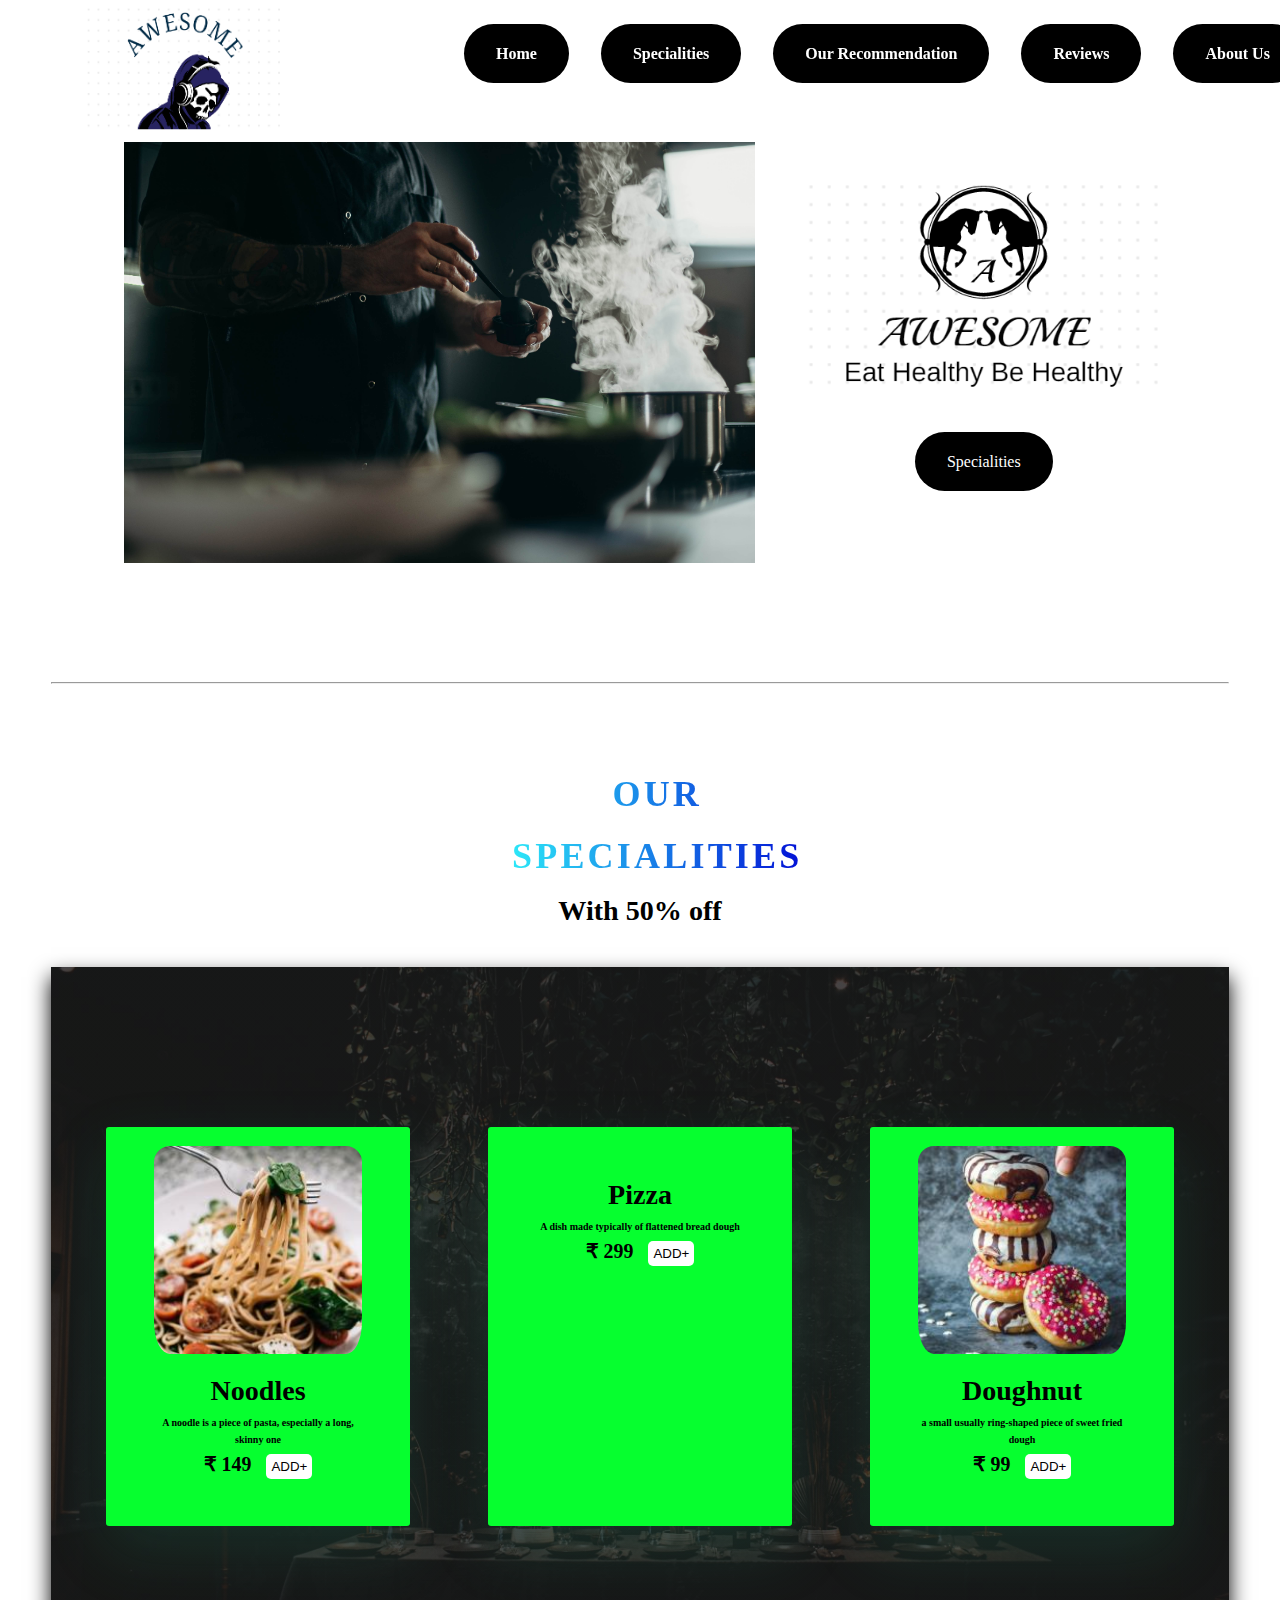
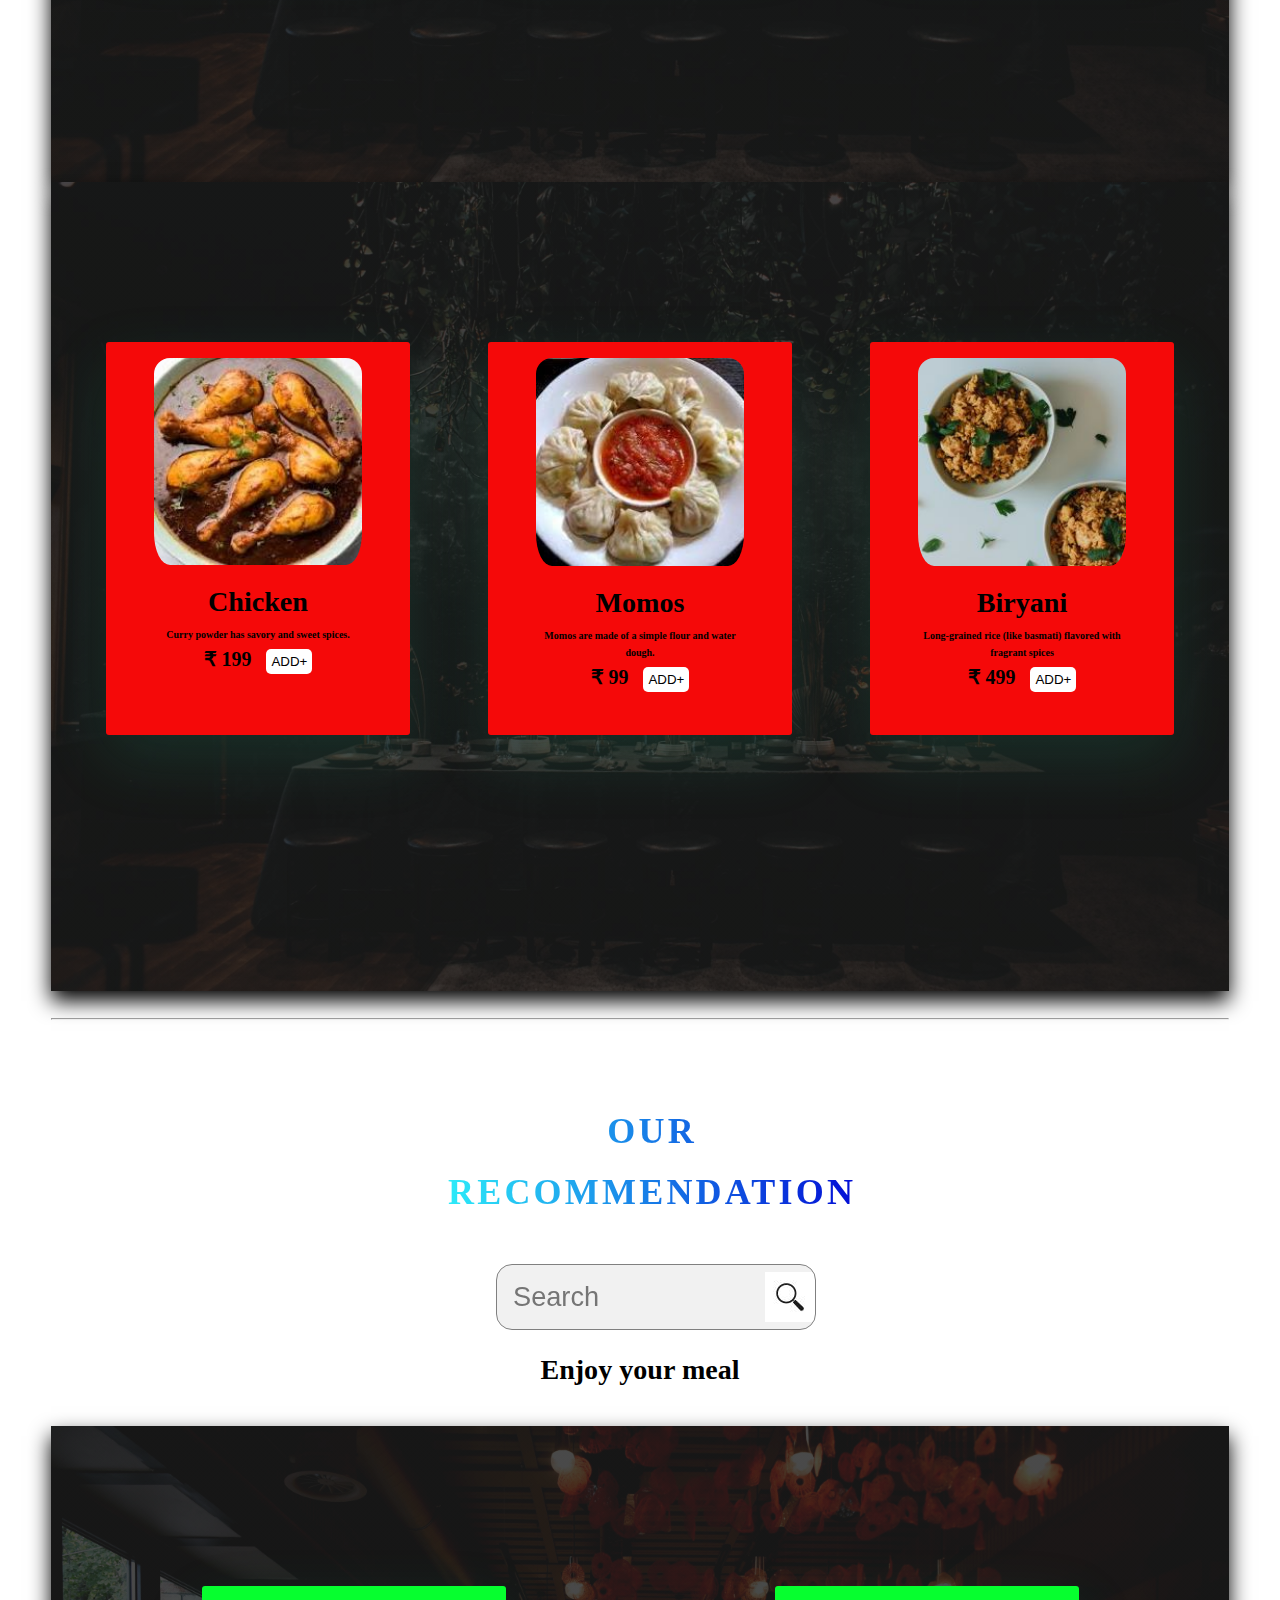
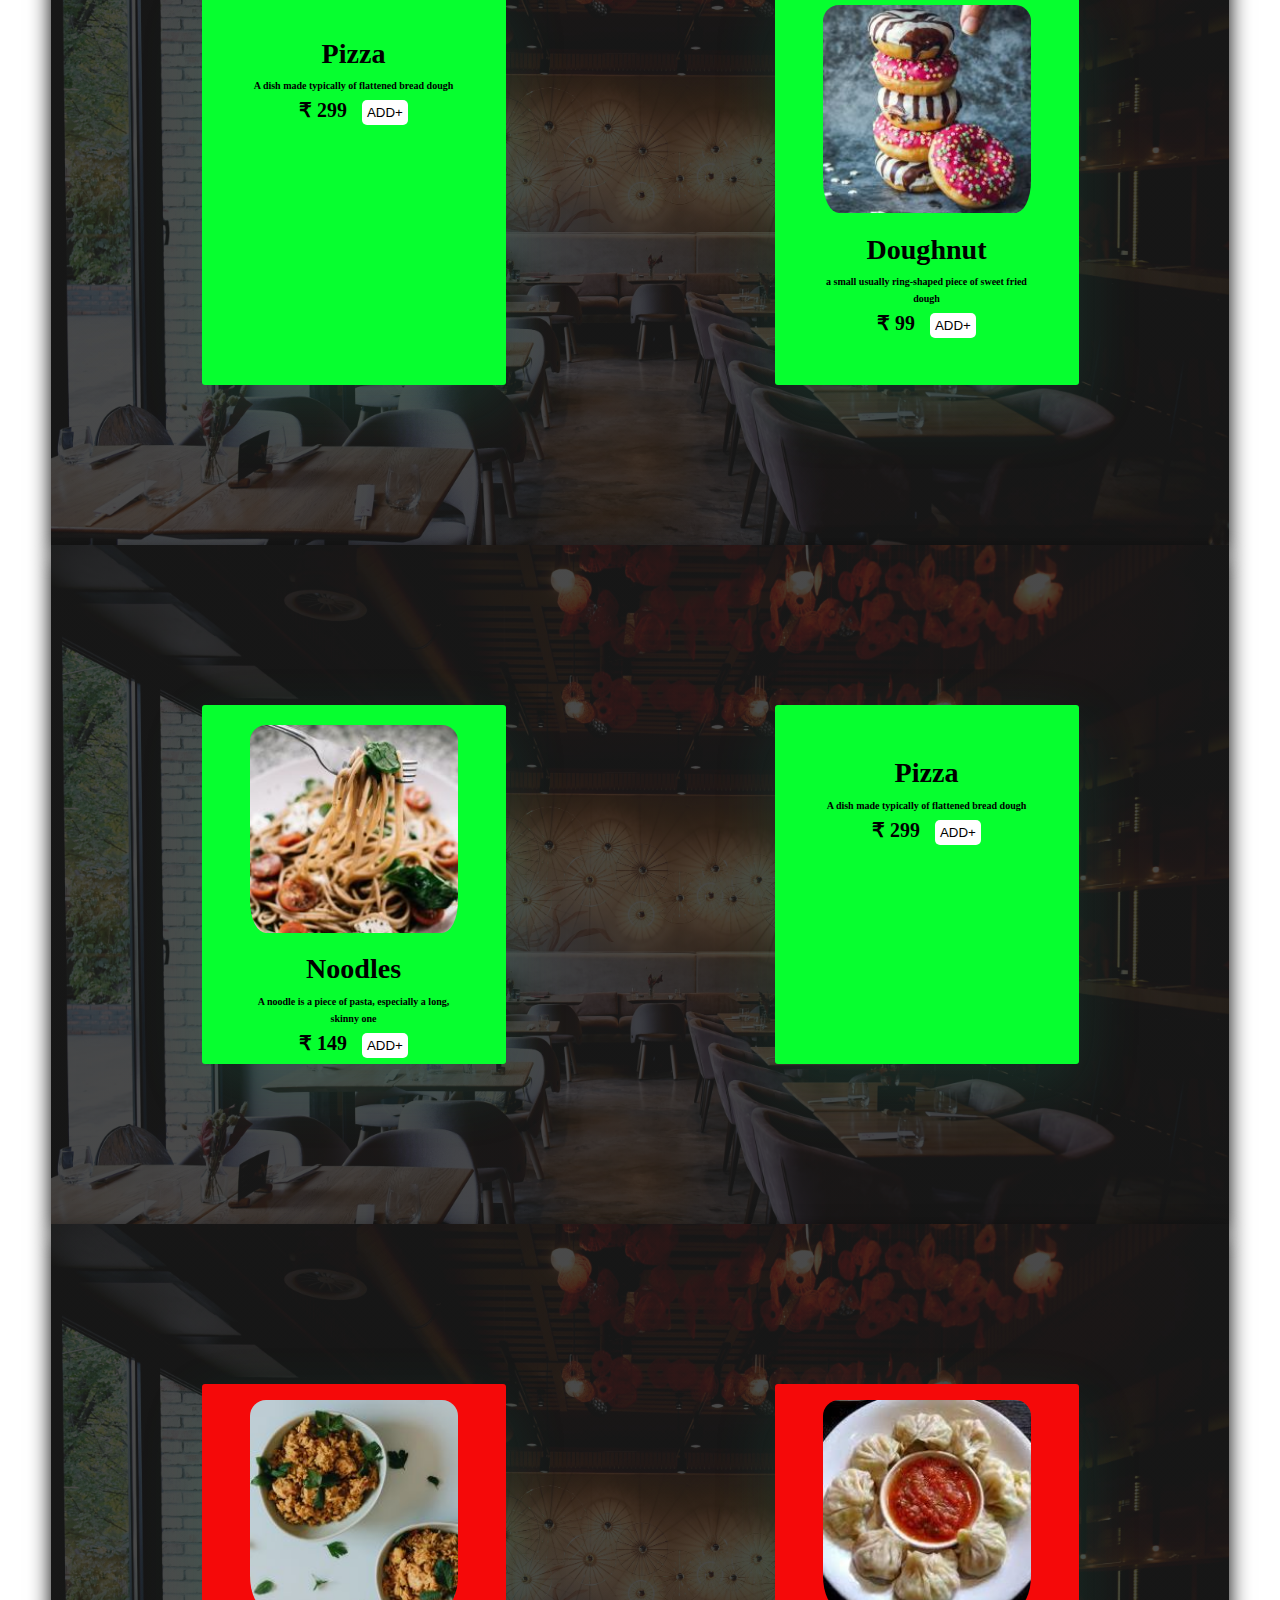
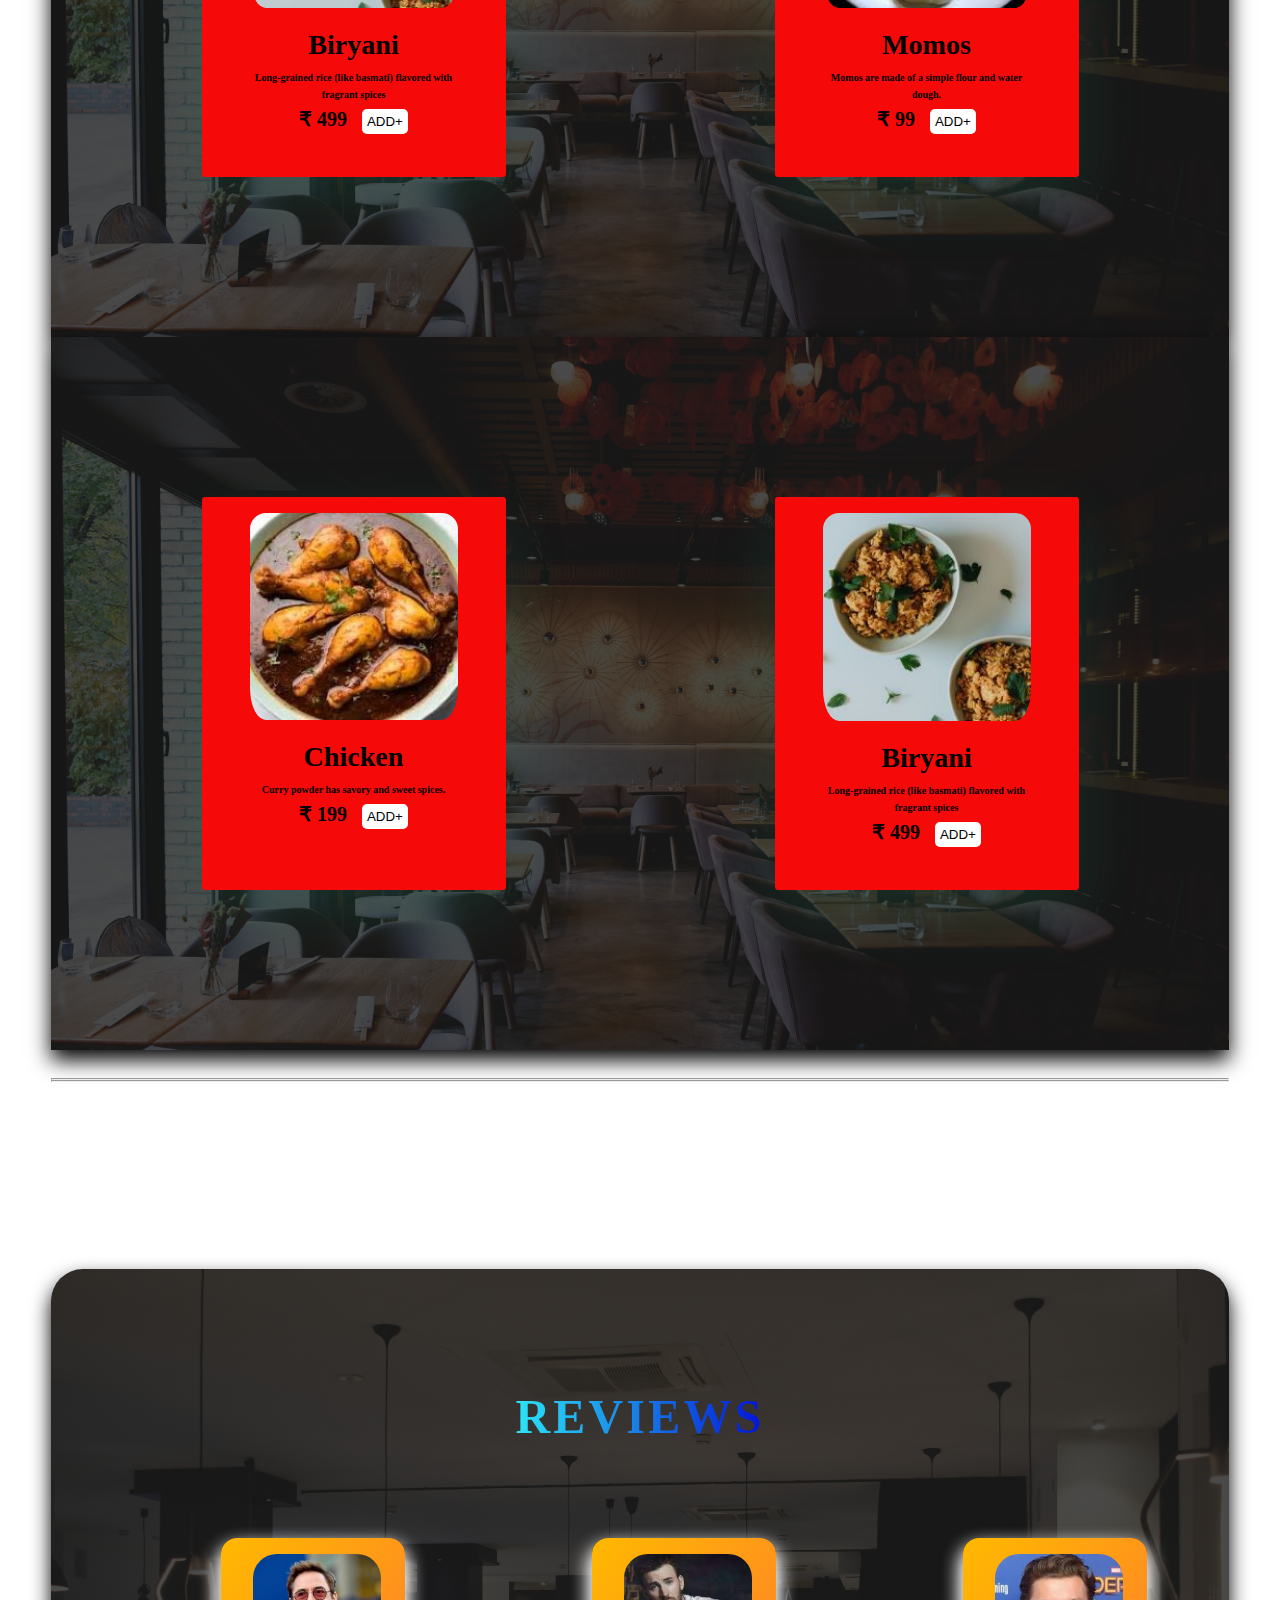
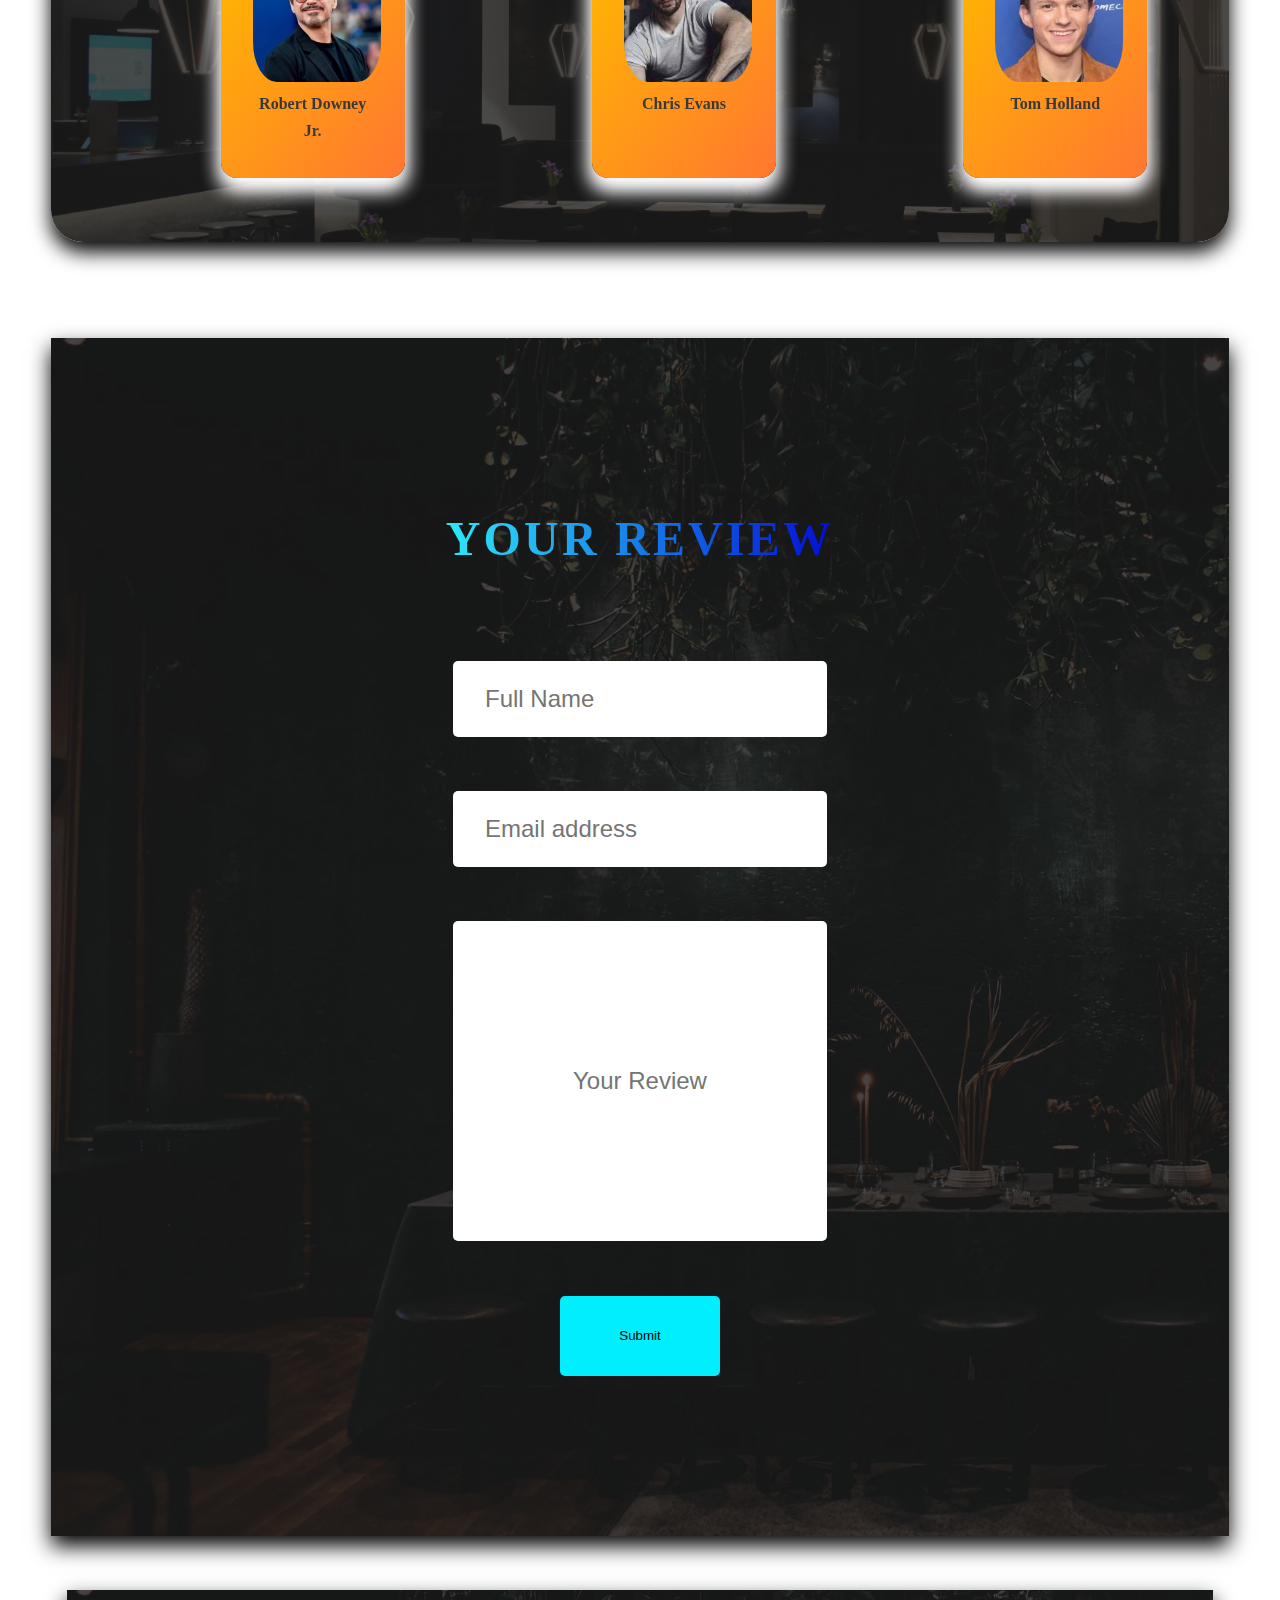
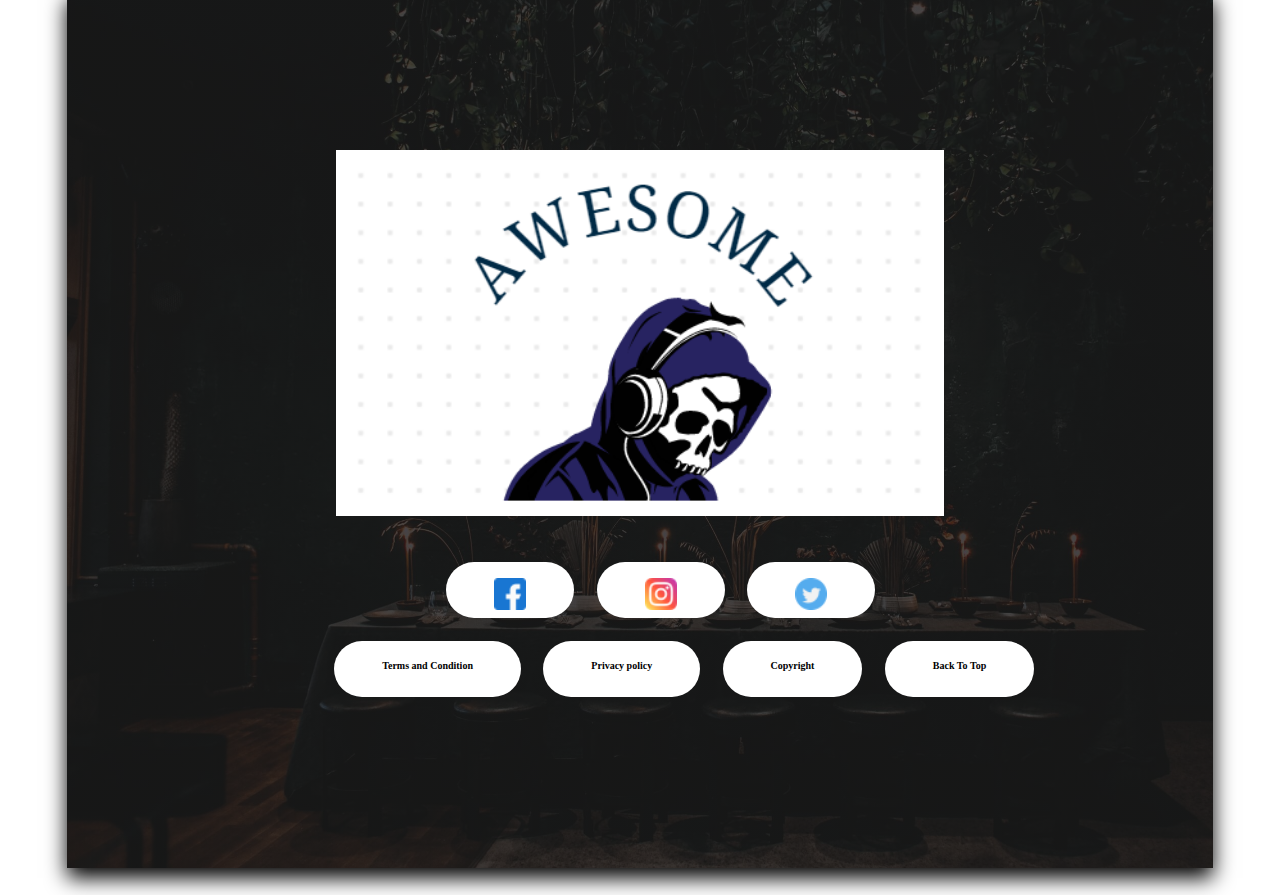
==== mob/index.html @ 279046e3 "updated" ====
<!DOCTYPE html>
<html lang="en">
<head>
    <meta charset="UTF-8">
    <meta http-equiv="X-UA-Compatible" content="IE=edge">
    <meta name="viewport" content="width=device-width, initial-scale=1.0">
    <title>Assignment</title>
    <link rel="stylesheet" href="css/style.css">
</head>
<body>
    <div class="logo">
        <img src="img/logo main.PNG" id="logo">

    </div>
    <header>
        <ul>
            <li><a href="#Home" class="button">Home</a></li>
            <li><a href="#Specialities" class="button">Specialities</a></li>
            <li><a href="#Ourreco" class="button">Our Recommendation</a></li>
            <li><a href="#review" class="button">Reviews</a></li>
            <li><a href="#footer" class="button">About Us</a></li>
        </ul>
    </header>
    <a name="Home"></a>
    <div class="flexbox">
       <img src="img/pexels-cottonbro-3298637.jpg" id="cover">
    </div>
    <div class="text">
        <img src="img/chef.PNG">
        <br><br>
        <a href="#Specialities">Specialities</a>
    </div>
    <div class="break"></div>
    <br>
    <hr>
    <div class="Specialities">
        <a name="Specialities"></a>
        <h1 class="heading">
            OUR SPECIALITIES
        </h1>
        <h3>With 50% off</h3>
    </div>
    <section class="veg">
        <div class="row">
                <div class="feature">
                    <img src="img/noodles.jpg" alt="" class="food">
                    <h3>Noodles</h3>
                    <h6>
                        A noodle is a piece of pasta, especially a long, skinny one
                    </h6>
                    <h5>&#8377 149 &nbsp <button>ADD+</button></h5>

                </div>
                <div class="feature">
                    <img src="img/pizza.jpg" alt="" class="food">
                    <h3>Pizza</h3>
                    <h6>
                        A dish made typically of flattened bread dough 
                    </h6>
                    <h5>&#8377 299 &nbsp <button>ADD+</button></h5>
                </div>
                <div class="feature">
                    <img src="img/doughnut.jpg" alt="" class="food">
                    <h3>Doughnut</h3>
                    <h6>
                        a small usually ring-shaped piece of sweet fried dough
                    </h6>
                    <h5>&#8377 99 &nbsp <button>ADD+</button></h5>
                    <br>
                </div>

        </div>
    </section>
    <section class="veg">
        <div class="row">
    
                <div class="feature1">
                    <img src="img/chicken curry.jpg" alt="" class="food">
                    <h3>Chicken</h3>
                    <h6>
                        Curry powder has savory and sweet spices.
                    </h6>
                    <h5>&#8377 199 &nbsp <button>ADD+</button></h5>
 
                </div>
                <div class="feature1">
                    <img src="img/momos.jpg" alt="" class="food">
                    <h3>Momos</h3>
                    <h6>
                        Momos are made of a simple flour and water dough.
                    </h6>
                    <h5>&#8377 99 &nbsp <button>ADD+</button></h5>

                    
                </div>
                <div class="feature1">
                    <img src="img/biryani.jpg" alt="" class="food">
                    <h3>Biryani</h3>
                    <h6>
                        Long-grained rice (like basmati) flavored with fragrant spices
                    </h6>
                    <h5>&#8377 499 &nbsp <button>ADD+</button></h5>
                    <br>

                </div>

        </div>
    </section>
    <br>
    <hr>
    <div class="Specialities">
        <a name="Ourreco"></a>
        <div class="hello">
        <h1 class="heading">
            Our Recommendation 
        </h1>
        </div>

        <br>
        <input type="text" placeholder="Search" name="search">
        <br><br>
        <h3>Enjoy your meal</h3>
    </div>
    <section class="veg1">
        <div class="row1">
                <div class="feature">
                    <img src="img/pizza.jpg" alt="" class="food">
                    <h3>Pizza</h3>
                    <h6>
                        A dish made typically of flattened bread dough 
                    </h6>
                    <h5>&#8377 299 &nbsp <button>ADD+</button></h5>
                </div>
                <div class="feature">
                    <img src="img/doughnut.jpg" alt="" class="food">
                    <h3>Doughnut</h3>
                    <h6>
                        a small usually ring-shaped piece of sweet fried dough
                    </h6>
                    <h5>&#8377 99 &nbsp <button>ADD+</button></h5>
                    <br>
                </div>

        </div>
    </section>
    <section class="veg1">
        <div class="row1">
                    <div class="feature">
                        <img src="img/noodles.jpg" alt="" class="food">
                        <h3>Noodles</h3>
                        <h6>
                            A noodle is a piece of pasta, especially a long, skinny one
                        </h6>
                        <h5>&#8377 149 &nbsp <button>ADD+</button></h5>
    
                    </div>
                    <div class="feature">
                        <img src="img/pizza.jpg" alt="" class="food">
                        <h3>Pizza</h3>
                        <h6>
                            A dish made typically of flattened bread dough 
                        </h6>
                        <h5>&#8377 299 &nbsp <button>ADD+</button></h5>
                    </div>

        </div>
    </section>
    <section class="veg1">
        <div class="row1">
            <div class="feature1">
                <img src="img/biryani.jpg" alt="" class="food">
                <h3>Biryani</h3>
                <h6>
                    Long-grained rice (like basmati) flavored with fragrant spices
                </h6>
                <h5>&#8377 499 &nbsp <button>ADD+</button></h5>
                <br>

            </div>
                <div class="feature1">
                    <img src="img/momos.jpg" alt="" class="food">
                    <h3>Momos</h3>
                    <h6>
                        Momos are made of a simple flour and water dough.
                    </h6>
                    <h5>&#8377 99 &nbsp <button>ADD+</button></h5>

                    
                </div>

        </div>
    </section>
    <section class="veg1">
        <div class="row1">
                <div class="feature1">
                    <img src="img/chicken curry.jpg" alt="" class="food">
                    <h3>Chicken</h3>
                    <h6>
                        Curry powder has savory and sweet spices.
                    </h6>
                    <h5>&#8377 199 &nbsp <button>ADD+</button></h5>
                </div>
                <div class="feature1">
                    <img src="img/biryani.jpg" alt="" class="food">
                    <h3>Biryani</h3>
                    <h6>
                        Long-grained rice (like basmati) flavored with fragrant spices
                    </h6>
                    <h5>&#8377 499 &nbsp <button>ADD+</button></h5>
                    <br>
                </div>

        </div>
    </section>
<br>
    <hr>
    <hr>
<br>
    <section class="reviews">
        <a name="review"></a>
        <div class="revhead">
            <h2 class="heading">Reviews</h2>
        </div>

        <div class="row">
            <div class="col">
                <div class="card">
                    <div class="side1">
                        <img src="img/iron man.jpg"><br>
                        <h4>Robert Downey Jr.</h4>
                    </div>
                    <div class="side2">
                        <p>
                            Food was so delicious that I enjoyed it a lot.
                        </p>
                    </div>
                </div>
            </div>
            <div class="col">
                <div class="card">
                    <div class="side1">
                        <img src="img/cap.jpg">
                        <br>
                        <h4>
                            Chris Evans
                        </h4>
                    </div>
                    <div class="side2">
                        <p>Next party here with whole squad.</p>
                    </div>
                </div>
            </div>
            <div class="col">
                <div class="card">
                    <div class="side1">
                        <img src="img/tom.jpg">
                        <br>
                        <h4>
                            Tom Holland
                        </h4>
                    </div>
                    <div class="side2">
                       <p>Loved this place, will come soon. </p>
                    </div>
                </div>
            </div>
        </div>
    </section>

    <section class="form">
        <div class="bg">
            <h1 class="heading">
                Your Review
            </h2>
            <br><br><br><br>
            <form action="#">
                <input type="text" placeholder="Full Name" required>
                <br>
                <br>
                <input type="email" placeholder="Email address" required>
                <br>
                <br>
                <input type="text" class="reve" placeholder="Your Review" required>
                <br><br>
                <button class="butn">Submit</button>
            </form>
        </div>
    </section>
<br><br>
    <footer>
                <div class="footernav">
                    <div class="logobox">
                        <img src="img/logo main.PNG">
                    </div>
                    <br>
                    <div class="temp2"> 
                    <ul class="foot">
                        <li class="social"><a href="https://www.facebook.com/" target="_blank" rel="noopener noreferrer"><img src="img/facebook.png" alt=""></a></li>
                        <li class="social"><a href="https://www.instagram.com/" target="_blank" rel="noopener noreferrer"><img src="img/instagram.png" alt=""></a></li>
                        <li class="social"><a href="https://twitter.com/" target="_blank" rel="noopener noreferrer"><img src="img/twitter.png" alt=""></a></li>
                    </ul>
                    </div>
                    <br>
                    <div class="temp">
                    <ul class="foot">
                        <li><a href="https://usabilla.com/terms/" target="_blank" rel="noopener noreferrer"><h6>Terms and Condition</h2></a></li>
                            <li><a href=https://policies.google.com/privacy?hl=en-US" target="_blank" rel="noopener noreferrer"><h6>Privacy policy</h6></a></li>
                            <li><a href="https://en.wikipedia.org/wiki/Copyright" target="_blank" rel="noopener noreferrer"><h6>Copyright</h6></a></li>
                            <li><a href="#Home"><h6>Back To Top</h6></a></li>
                    </ul>
                    </div>
                </div>
    </footer>
    <a name="footer"></a>
</body>
</html>
---- mob/css/style.css ----
* {
    margin: 0 auto;
    padding: 0 1rem;
    box-sizing: border-box;
}

html{
    scroll-behavior: smooth;
}

body {
    font-family: 'Times New Roman', Times, serif;
    font-weight: 400;
    font-size: 1rem;
    line-height: 1.7;
    color: #777;
    padding:0 35px;
}

header {
    position: fixed;
    height: 4em;
    width: 160rem;
    margin: 0 auto;
    padding-top: 1.5rem;
    left:26rem;
}

.logo img {
    position: fixed;
    padding-top: 0;
    height: 15%;
    transition: all .2s;
    animation: logo1 0.8s ease-out;
    max-width:15rem;
    max-height: 10rem;
    left: 4rem;
}

ul {
    float: left;
}
li {
    list-style: none;
    font-weight: bold;
    float: left;
    color:black;
    
}

a:hover {
    transform: translateY(-3px);
    box-shadow: 0 10px 20px rgba(0,0, 0,0.5);
}

a:active {
    transform: translateY(-1px);
    color: cyan;
    box-shadow: 0 5px 10px rgba(0,0,0,1);
}

a:link,a:visited {
    color: white;
    text-decoration: none;
    font-size: 1rem;
    background-color: black;
    padding: 1rem 2rem;
    display:inline-block;
    border-radius: 100px;
    transition: all .2s;
    animation: logo 0.8s ease-out;
}
@keyframes logo {
    0% {
        opacity: 0;
        transform: translateX(-100px);
    }
    80% {
        transform: translateX(20px);
    }
    100% {
        opacity: 1;
        transform: translateX(0);
    }
}

a::after {
    content:"";
    display: inline-block;

}

@keyframes logo1 {
    0% {
        opacity: 0;
        transform: translateY(-100px);
    }
    80% {
        transform: translateY(20px);
    }
    100% {
        opacity: 1;
        transform: translateY(0);
    }
}
 

 .flexbox img {
    width:60%;
    padding:10% 0 8% 5%;
    float:left;
 }
#logo:hover{
    box-shadow: 0 10px 20px rgba(0,0,0,1);
    border-radius: 100px;
    transform: translateY(-3px);
}
.text {
    text-align: center;
    padding-top: 150px;
    left:80rem;
}

.name {
    font-family: 'Franklin Gothic Medium', 'Arial Narrow', Arial, sans-serif;
    font-size: 3rem;
}

.text img {
    width:25rem;
    border-radius: 10%;
}


.break {
    clear: both;
}
.hello{
    padding-right: 10rem;
    position: relative;
    right:5rem;
}
.Specialities {
    text-align: center;
    padding-top: 2.5rem;
    color: #3e3e3f;
    font-size: 150%;
    padding-bottom: 2rem;
    width: 20rem;
}


.veg {
    background-image: linear-gradient(to right bottom, rgba(28,28,28,0.8),rgba(28,28,28,0.8)),
    url(../img/pexels-rachel-claire-4577179.jpg);
    background-size: cover;
    padding: 10rem 0;
    box-shadow: 0 10px 20px rgba(0,0,0,1);
    text-align: center;
}

.feature{
    background-color: rgba(6, 255, 47, 1);
    font-size: 1.5rem;
    text-align: center;
    border-radius: 3px;
    box-shadow: 0 1.5rem 4rem rgba(40, 180, 133, 0.15);
    width: 19rem;
    float: left;
    border:0 5rem;
    padding:0.2rem 2rem;
    color:black;
}

.row {
    max-width: 114rem;
    margin: 0 auto;
    display: grid;
    grid-template-columns: repeat(3, 1fr);
    margin-bottom: 6rem;


}

.row:not(:last-child){
    margin-bottom: 8rem;
}


.feature img{
    padding-top: 1rem;
    border-radius: 2rem;
    width:15rem;
}
.feature:hover{
    box-shadow: 0 10px 20px rgba(0,0,0,1);
    transform: translateY(-3px);
}

.feature1{
    background-color: rgba(245, 9, 9, 1);
    font-size: 1.5rem;
    text-align: center;
    border-radius: 3px;
    box-shadow: 0 1.5rem 4rem rgba(40, 180, 133, 0.15);
    width: 19rem;
    float: left;
    border:0 5rem;
    padding:0 2rem;
    color:black;
}

.feature1:hover{
    box-shadow: 0 10px 20px rgba(0,0,0,1);
    transform: translateY(-3px);
}

.feature1 img{
    padding-top: 1rem;
    border-radius: 2rem;
    width:15rem;
}

button{
    background-color: white;
    padding: 5px;
    border:10px;
    border-radius: 5px;
}

h6 {
    font-size: 10px;
    text-decoration: none;
}

button:hover{
    background-color: grey;
    box-shadow: 0 10px 20px rgba(0,0,0,1);
    transform: translateY(-3px);

}

button:active,button:visited{
    background-color: rgb(71, 241, 71);
    transform:translateY(-1px);
}

button:focus{
    background-color:rgb(223, 241, 57);
}

h3{
color:black;
}
                        
.Specialities input{
    padding: 1rem;
    font-size: 1.7rem;
    border:1px solid grey;
    float: left;
    width:20rem;
    background:#f1f1f1;
    border-radius: 1rem;
    position: relative;
    left: 0;
    background-image: url(../img/magnify.jpg);
    background-repeat: no-repeat;
    background-position: right center;
}



.Specialities input:hover{
    box-shadow: 0 10px 20px rgba(0, 0, 0, 0.863);
    transform: translateY(-3px);
}

.row1 {
    max-width: 114rem;
    margin: 0 auto;
    display: grid;
    grid-template-columns: repeat(2, 1fr);
    

}

.row1:not(:last-child){
    margin-bottom: 80rem;
}

.veg1 {
    background-image: linear-gradient(to right bottom, rgba(28,28,28,0.8),rgba(28,28,28,0.8)),
    url(../img/pexels-anna-tis-6341164.jpg);
    background-size: cover;
    padding: 10rem 0;
    box-shadow: 0 10px 20px rgba(0,0,0,1);
}




.revhead {
    text-align: center;
    color: whitesmoke;
    font-size: 200%;
    padding-bottom: 5rem;
}

.reviews{
    background-image:  linear-gradient(to right bottom, rgba(28,28,28,0.8),rgba(28,28,28,0.8)),url(../img/pexels-waldemar-brandt-2290070.jpg);
    margin-top: 10rem;
    background-size: cover;
    padding-top: 5rem;
    border-radius: 2rem;
    box-shadow: 0 10px 20px rgba(0,0,0,1);
}

.card{
    background-image:linear-gradient(to right bottom, rgba(28,28,28,0.8),rgba(28,28,28,0.8));
    transition: all .8s;
    padding-bottom: 2rem;
    perspective: 130rem;
    position: relative;
    border-radius: 1rem;
    height: 15rem;
    padding-right: 5rem;
    width:11.5rem;
    box-shadow: 0 10px 20px rgb(255, 250, 250);
}

.card:hover .side1 {
    transform: rotateY(-180deg);
}

.col{
    width:8rem;
    padding-bottom: 4rem;
}

.card .side1{
    background-image: linear-gradient(to right bottom,#ffb900,#ff7730);
    height:100%;
    transition: all .8s ease;
    color: white;
    position:absolute;
    top:0;
    left:0;
    width: 100%;
    backface-visibility: hidden;
    transition: all 0.8s ease;
    border-radius: 1rem;
    text-align: center;
    box-shadow: 0 10px 20px rgb(255, 255, 255);
}

.card .side2{
    background-image:linear-gradient(to right bottom,#20bf55,#01baef);
    transform:rotateY(180deg);
    position:absolute;
    top:0;
    left:0;
    width: 100%;
    backface-visibility: hidden;
    height: 20rem;
    transition: all 0.8s;
    border-radius: 1rem;
    height: 100%;
    text-align: center;
    box-shadow: 0 10px 20px rgb(255, 255, 255);
}

.card:hover .side2 {
    transform: rotateY(0);
}

.side1 img{
    border-radius: 2.5rem;
    width:10rem;
    border-top: 1rem;
    padding-top: 1rem;
}

.side1 h4{
    color: rgb(58, 57, 57);
}
.side2 p{
    color:black;
    padding-top: 5rem;
}

.heading{
    font-size: 150%;
    text-transform: uppercase;
    background-image: linear-gradient(to right,rgb(46, 243, 250),rgb(0, 4, 212));
    -webkit-background-clip: text;
    color:transparent;
    transition: all .2s;
    letter-spacing: 0.2rem;
    display: inline-block;
}

.heading:hover{
    transform: skewY(2deg) skewX(15deg) scale(1.1);
    text-overflow: .5rem 1rem 2rem rgba(0, 0, 0, 0.2);
}

.bg{
    text-align: center;
}

form input{
    font-size: 1.5rem;
    padding: 1.5rem 2rem;
    border-radius: 5px;
    border:1rem;
    background-color: rgba(rgba(17, 238, 238, 0.5), green, blue, alpha);
    display: block;
}

form input:focus{
    outline: none;
    box-shadow: 0 1rem 2rem rgba(0, 238, 255, 0.863);

}

form input:hover{
    box-shadow: 0 10px 20px rgba(255, 187, 2, 0.863);
    transform: translateY(-3px);

}

.reve{
    height:20rem;
    text-align:center;
}

.form{
    background-image: linear-gradient(to right bottom, rgba(28,28,28,0.8),rgba(28,28,28,0.8)),
    url(../img/pexels-rachel-claire-4577179.jpg);
    background-size: cover;
    padding: 10rem 0;
    box-shadow: 0 10px 20px rgba(0,0,0,1);
}

.butn{
    background-color: rgb(1, 238, 255);
    width:10rem;
    height:5rem;
}

.bg h1{
    font-size: 300%;
}

.foot li{
    display: inline-block;
    padding: 0;
    border: 0;
}

.foot li a{
    float: left;
    background-color: white;
    color:black;
    padding-bottom: 0;
    margin:0.7rem;
    height:3.5rem;

}

.footernav{
    float: left;
    text-align: center;
    background-image: linear-gradient(to right bottom, rgba(28,28,28,0.8),rgba(28,28,28,0.8)),
    url(../img/pexels-rachel-claire-4577179.jpg);
    background-size: cover;
    padding: 10rem 0;
    box-shadow: 0 10px 20px rgba(0,0,0,1);
    width:100%;
    margin:auto;
}

.logobox img{
    border-radius: 5px;
    width:40rem;
}

.logobox img:hover{
    box-shadow: 0 10px 20px rgb(255, 255, 255);
    border-radius: 100px;
    border-radius: 10px;
}

.social img{
    width:4rem;
}
.centre{
    position:relative;
    left:0;
}
.temp{
    padding-left:15rem;
}
.temp2{
    padding-left:22rem;
}
@media (max-width: 600px) {
    html {
        font-size: 50%;
    }
    
    .veg{
        width:60rem;
    }

    .veg1{
        width:60rem;
    }
    
    .reviews{
        width:60rem;
        padding-right:5rem;
    }

    .form{
        width:60rem;
    }

    .footernav{
        width:60rem;
    }

    .text{
        width:10rem;
    }
    .text img{
        width:15rem;
        position: relative;
        left:0;
        padding-right: 7rem;
    }
     
    .logo img{
        width:50%;
        left:0;
    }
    header{
        font-size: 0.2rem;
        left:12rem;
    }
    .foot{
        left:2rem;
    }
    .flexbox img{
        width:100%;
    }
    .temp{
        padding-left:0;
    }
    .temp2{
        padding-left:15rem;
    }
    .heading{
        font-size: 100%;
    }
}
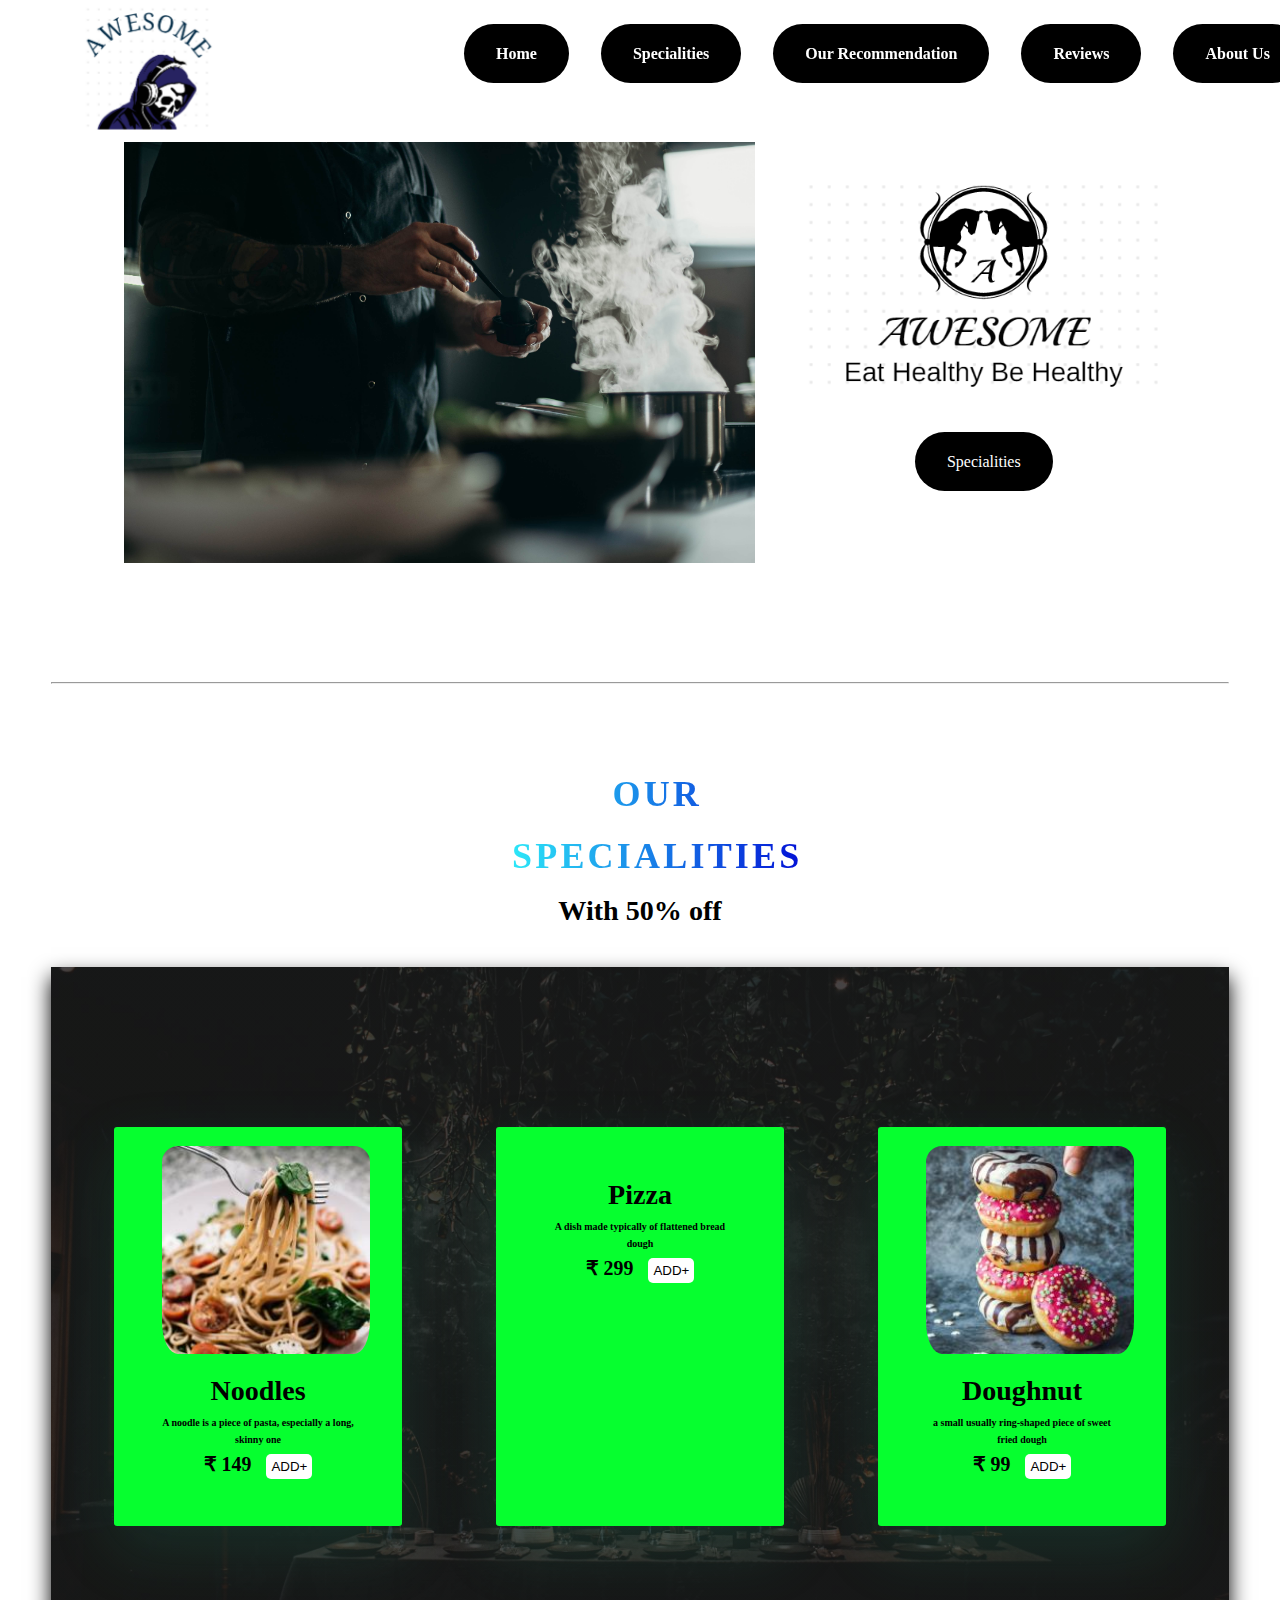
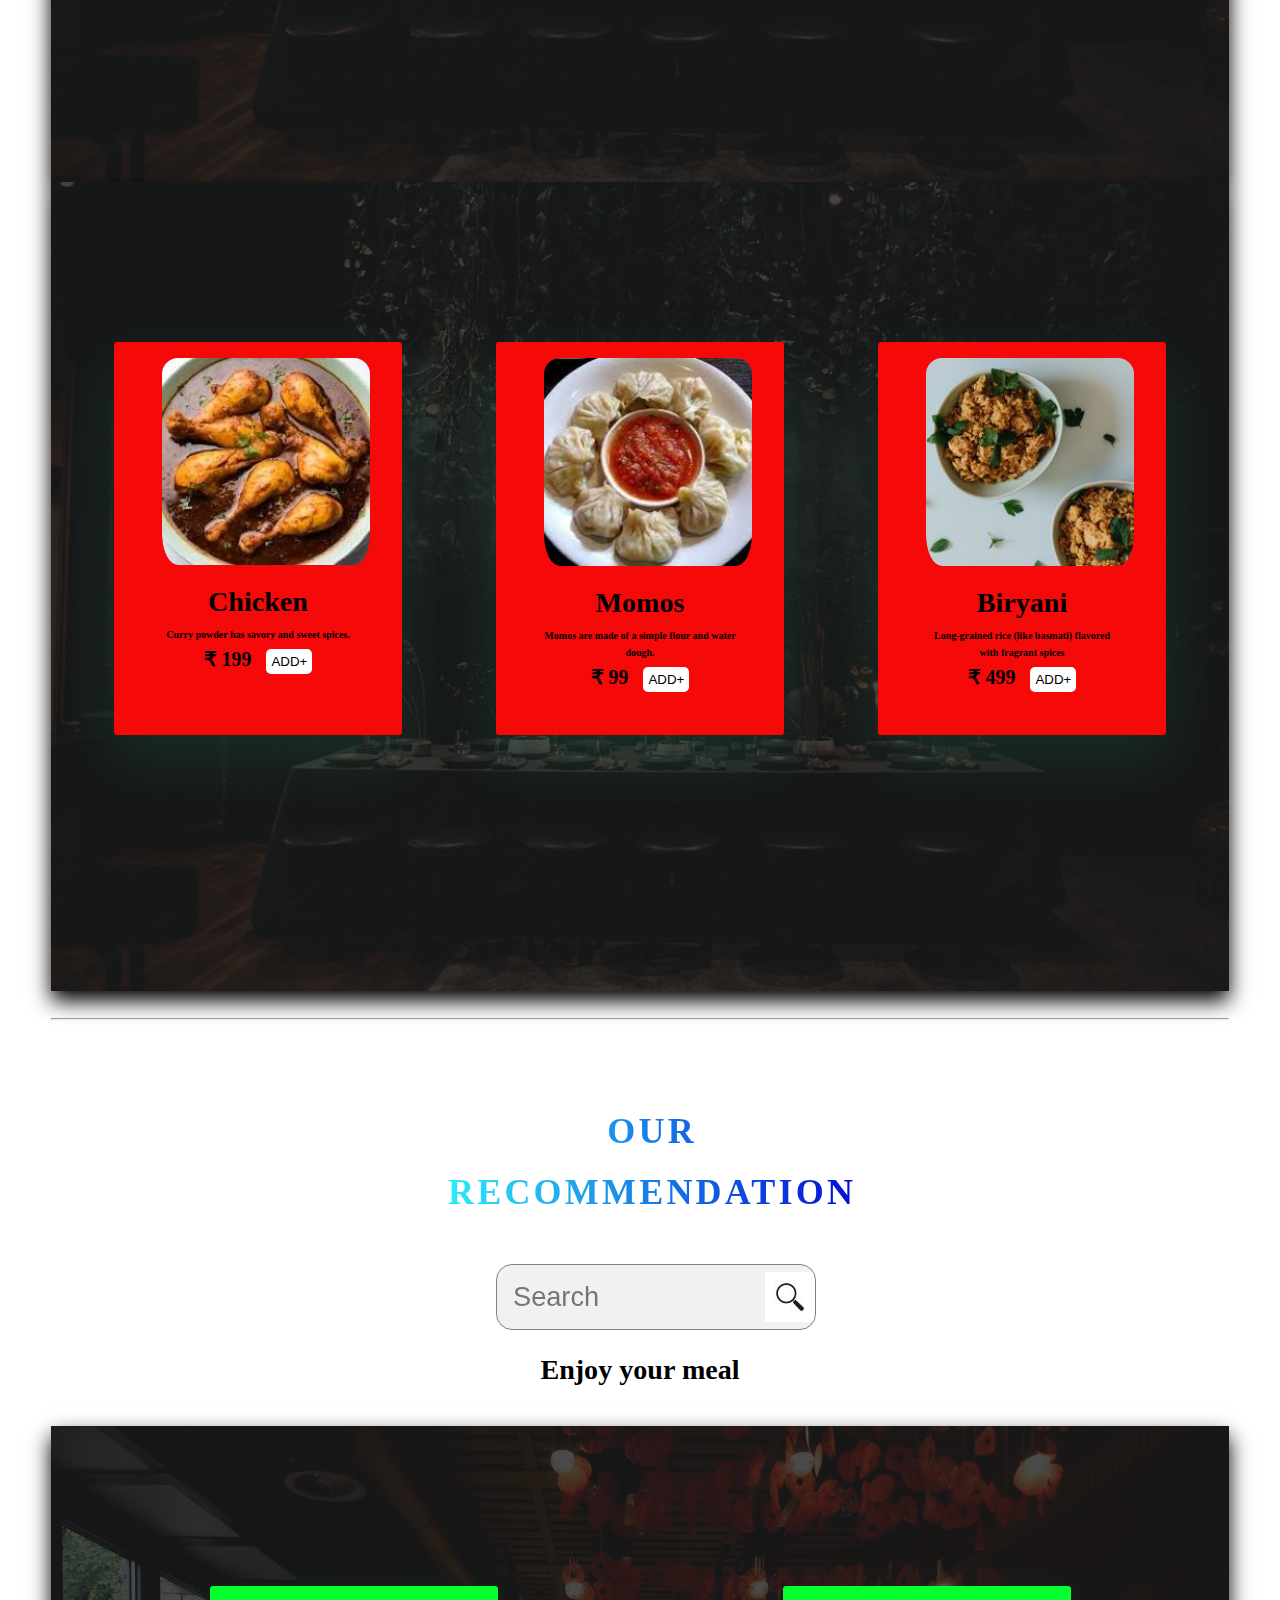
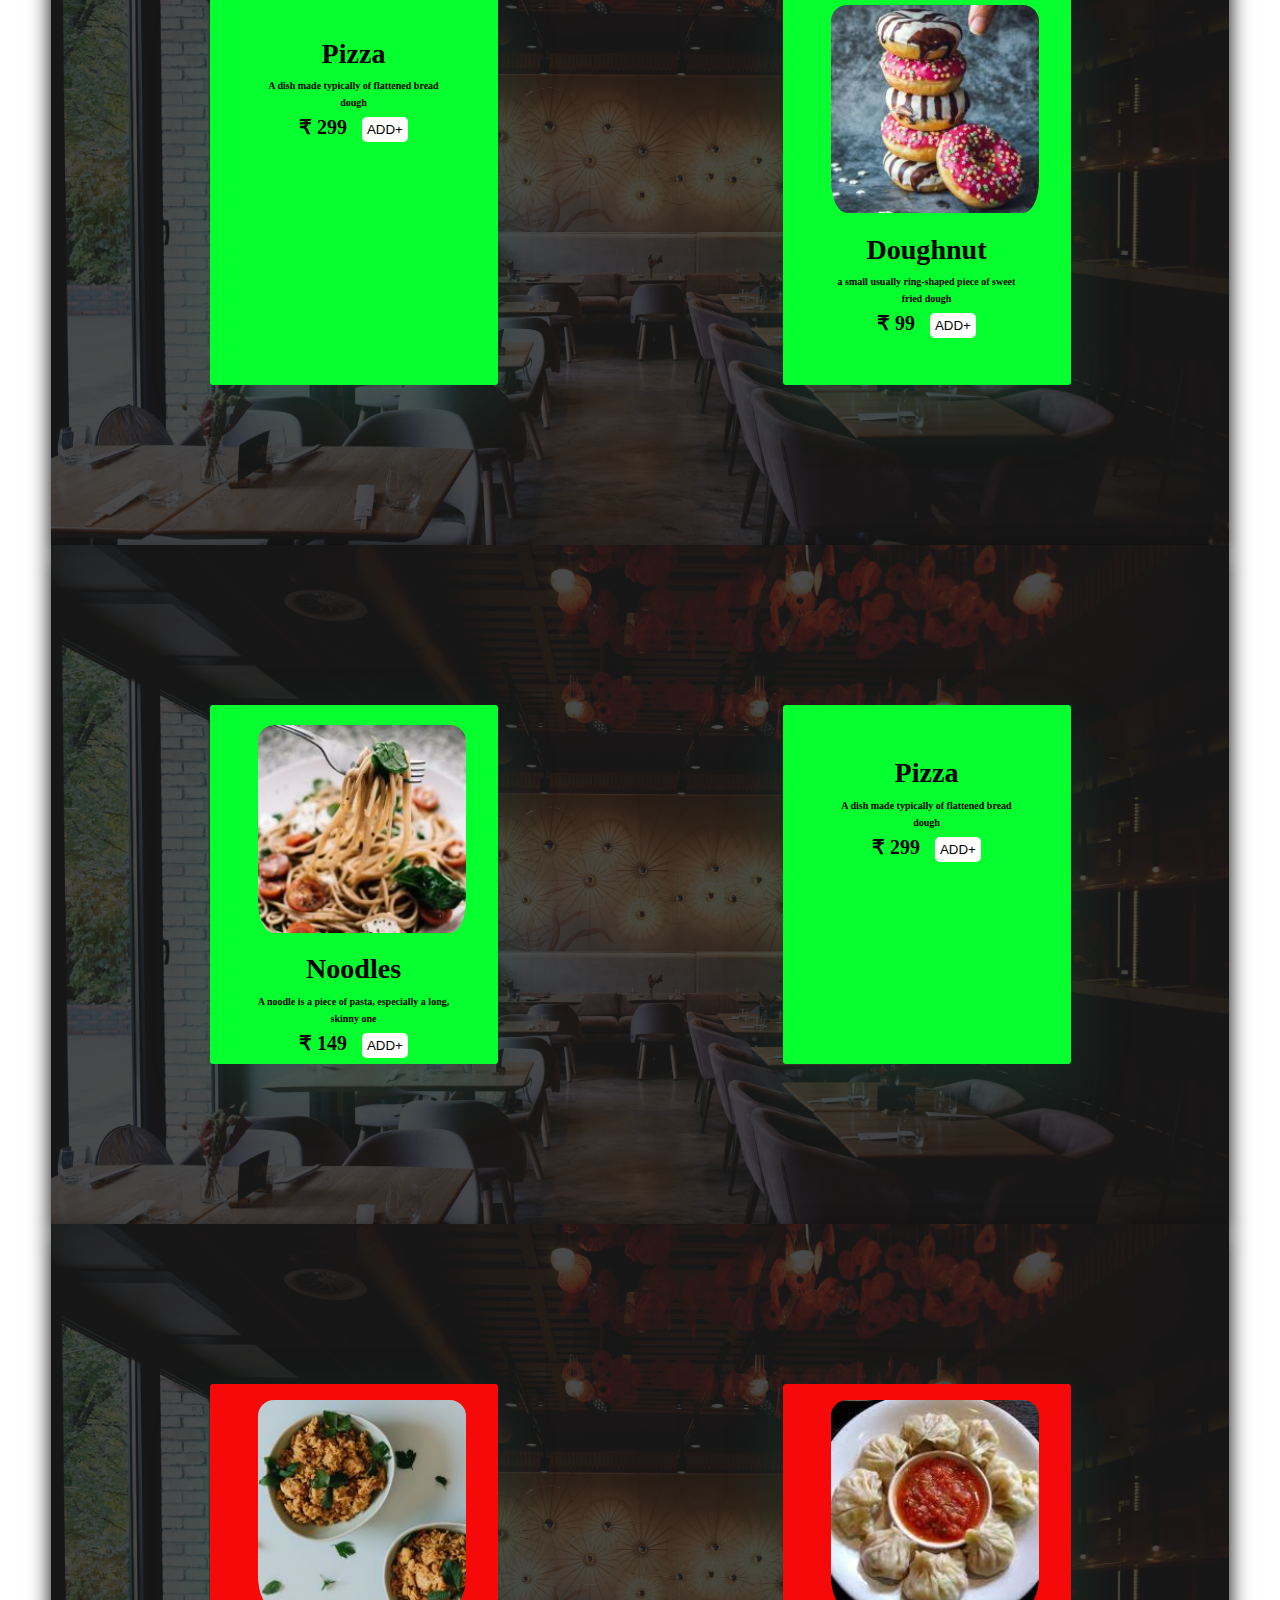
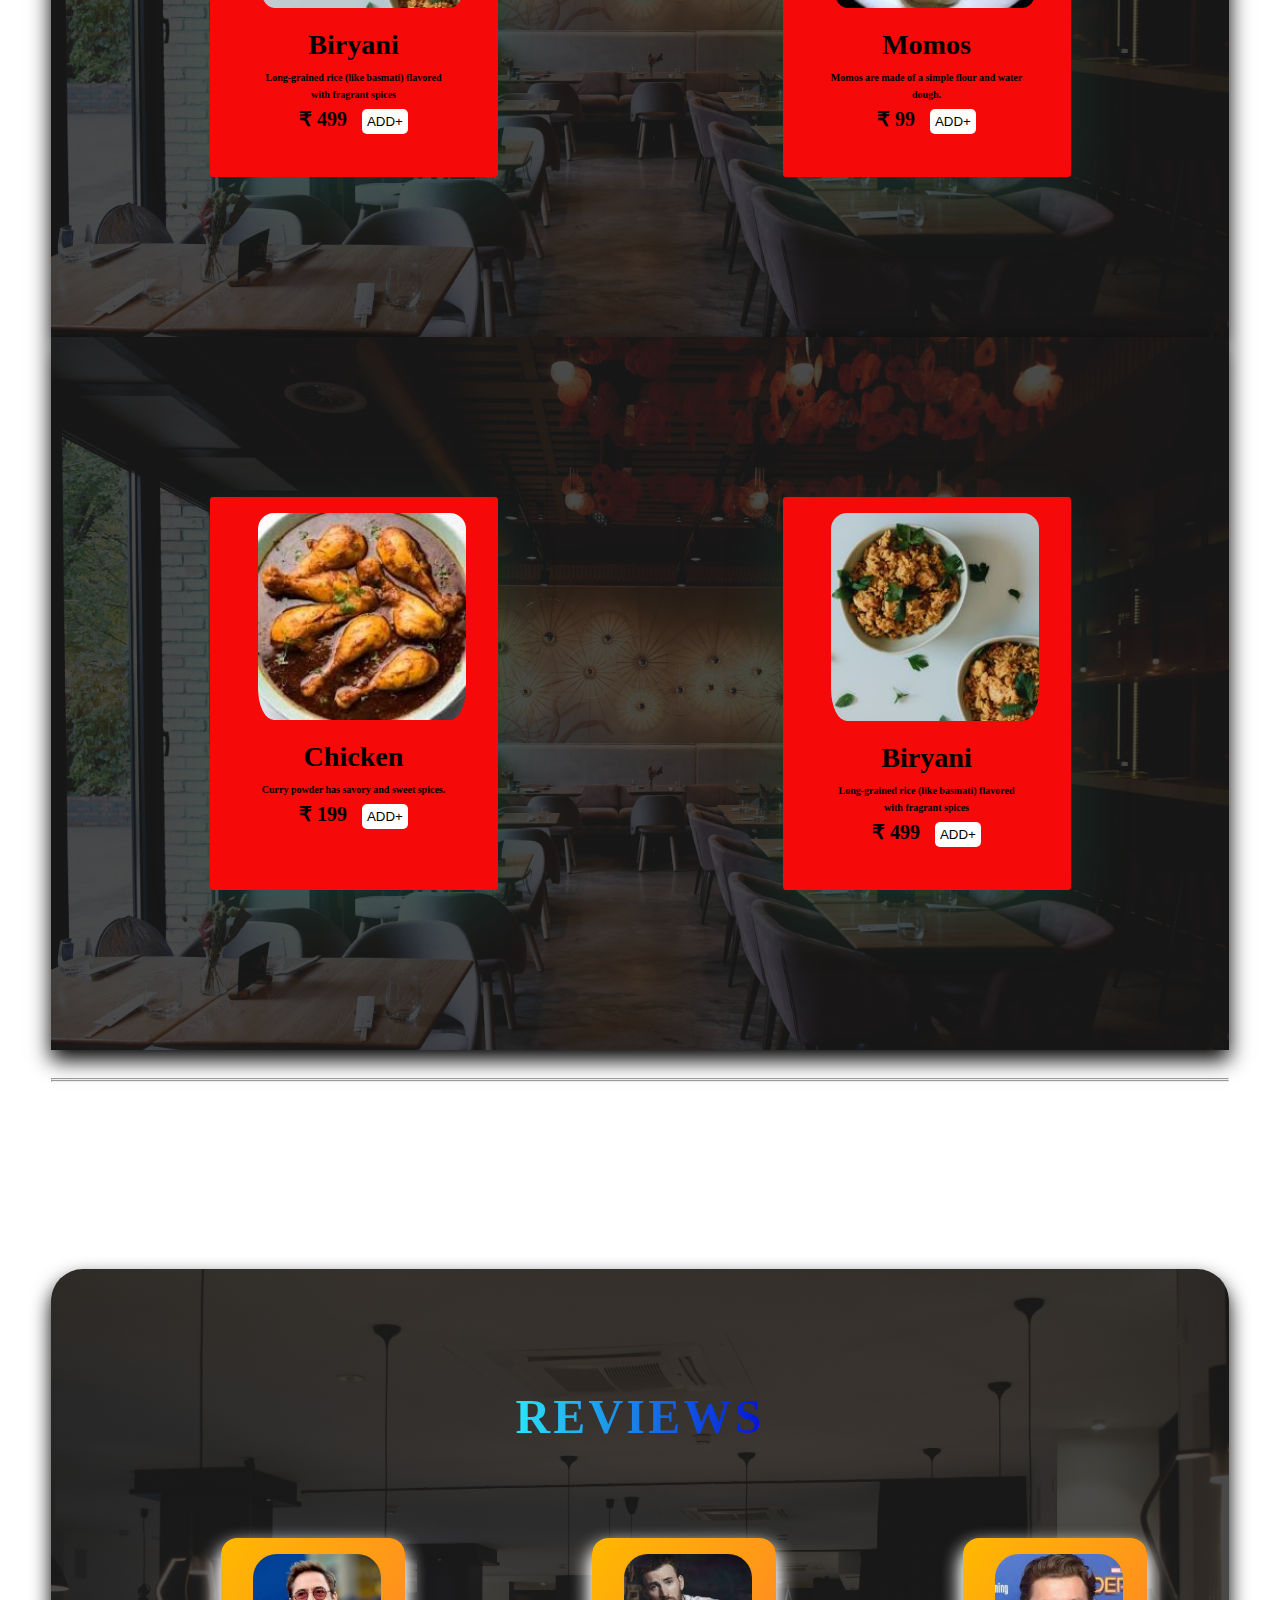
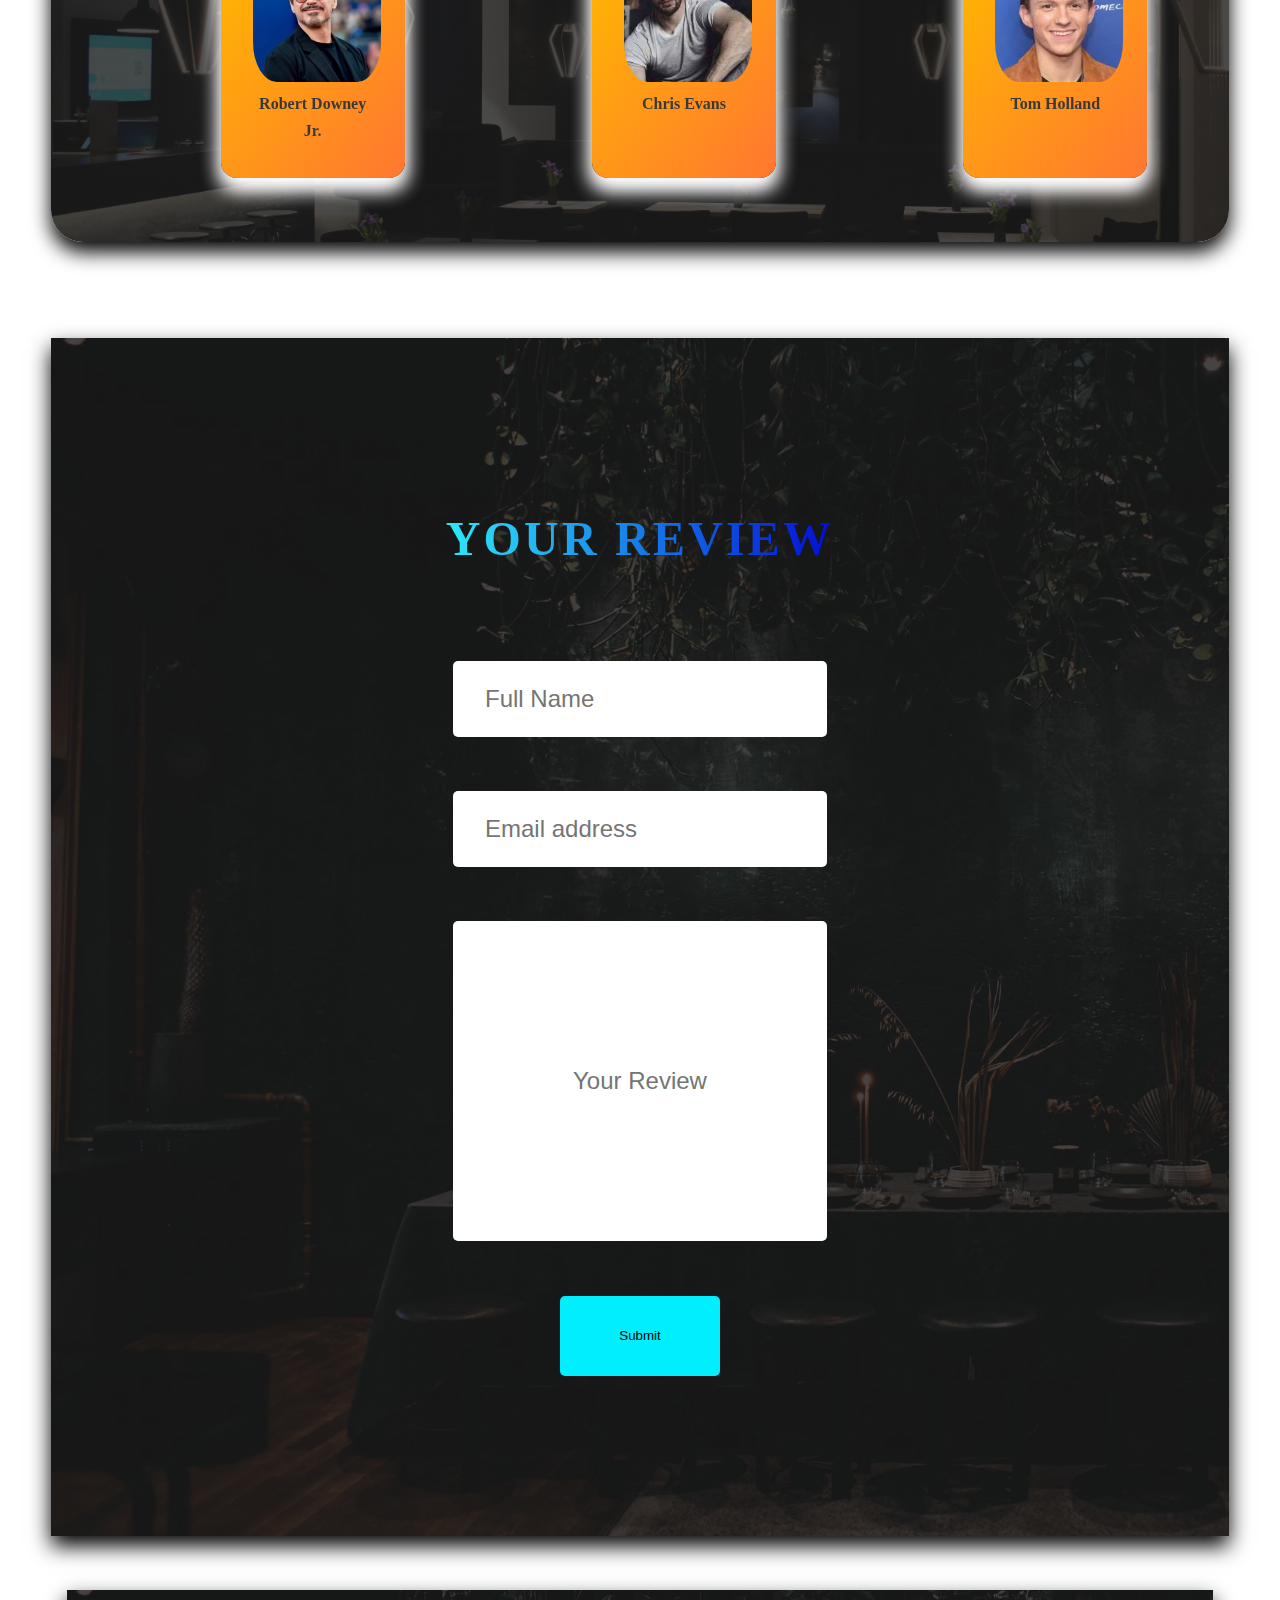
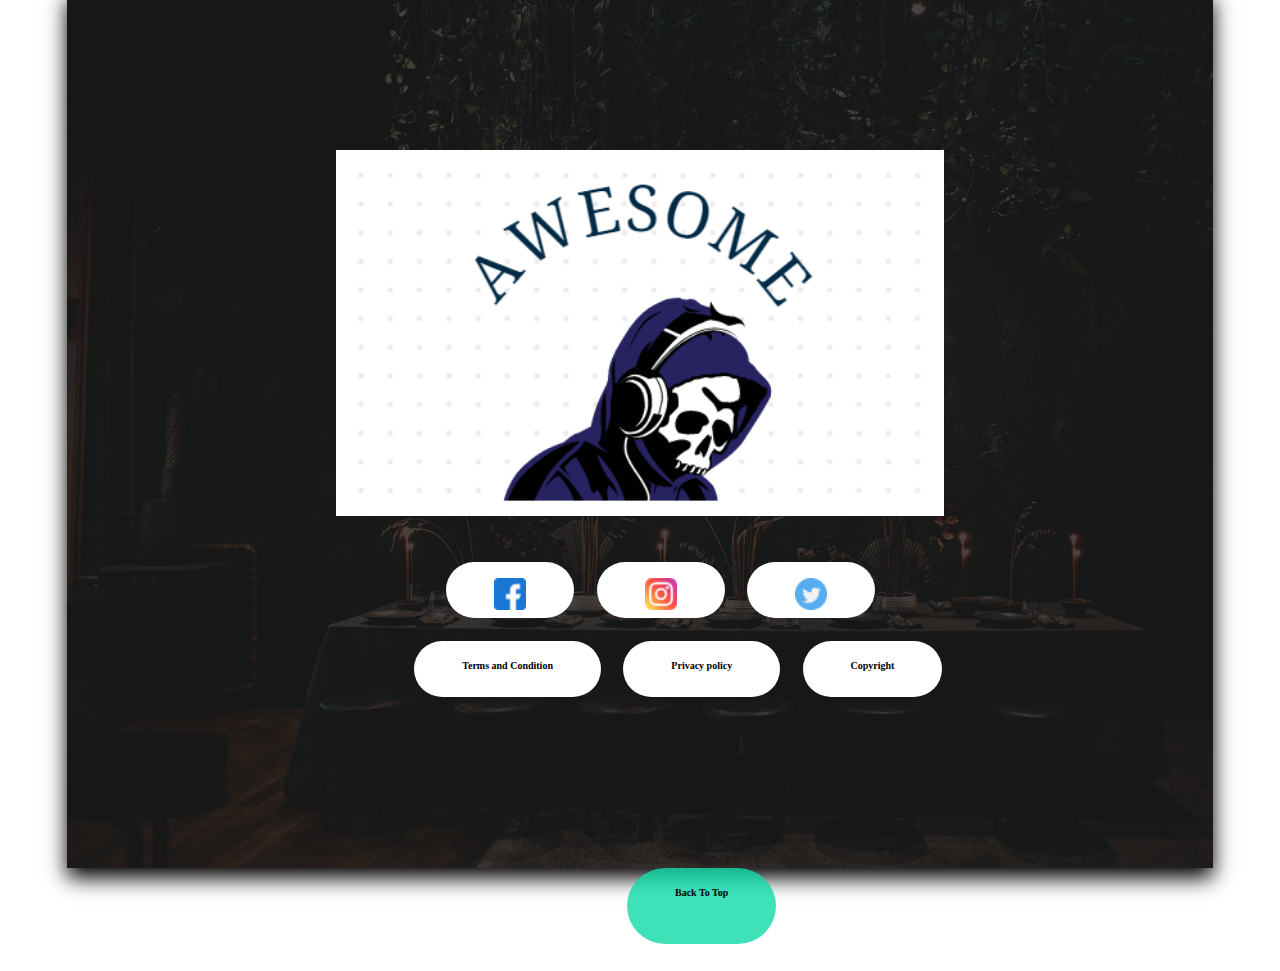
==== commit 82db5b81: "updated" ====
--- a/mob/index.html
+++ b/mob/index.html
@@ -9,7 +9,7 @@
 </head>
 <body>
     <div class="logo">
-        <img src="img/logo main.PNG" id="logo">
+        <img src="img/logo main1.PNG" id="logo">
 
     </div>
     <header>
@@ -306,11 +306,12 @@
                         <li><a href="https://usabilla.com/terms/" target="_blank" rel="noopener noreferrer"><h6>Terms and Condition</h2></a></li>
                             <li><a href=https://policies.google.com/privacy?hl=en-US" target="_blank" rel="noopener noreferrer"><h6>Privacy policy</h6></a></li>
                             <li><a href="https://en.wikipedia.org/wiki/Copyright" target="_blank" rel="noopener noreferrer"><h6>Copyright</h6></a></li>
-                            <li><a href="#Home"><h6>Back To Top</h6></a></li>
                     </ul>
                     </div>
                 </div>
+                <div class="bct">
+                    <a href="#Home"><h6>Back To Top</h6></a></div>
+                    <a name="footer"></a>
     </footer>
-    <a name="footer"></a>
 </body>
 </html>--- a/mob/css/style.css
+++ b/mob/css/style.css
@@ -165,7 +165,7 @@
     text-align: center;
     border-radius: 3px;
     box-shadow: 0 1.5rem 4rem rgba(40, 180, 133, 0.15);
-    width: 19rem;
+    width: 18rem;
     float: left;
     border:0 5rem;
     padding:0.2rem 2rem;
@@ -203,7 +203,7 @@
     text-align: center;
     border-radius: 3px;
     box-shadow: 0 1.5rem 4rem rgba(40, 180, 133, 0.15);
-    width: 19rem;
+    width: 18rem;
     float: left;
     border:0 5rem;
     padding:0 2rem;
@@ -499,10 +499,18 @@
     left:0;
 }
 .temp{
-    padding-left:15rem;
+    padding-left:20rem;
 }
 .temp2{
     padding-left:22rem;
+}
+.bct{
+    color:white;
+    padding-left: 35rem;
+}
+.bct a{
+    color:black;
+    background-color: rgba(19, 218, 168, 0.815);
 }
 @media (max-width: 600px) {
     html {
@@ -510,24 +518,24 @@
     }
     
     .veg{
-        width:60rem;
+        width:58rem;
     }
 
     .veg1{
-        width:60rem;
+        width:58rem;
     }
     
     .reviews{
-        width:60rem;
+        width:58rem;
         padding-right:5rem;
     }
 
     .form{
-        width:60rem;
+        width:58rem;
     }
 
     .footernav{
-        width:60rem;
+        width:58rem;
     }
 
     .text{
@@ -541,12 +549,12 @@
     }
      
     .logo img{
-        width:50%;
+        width:20%;
         left:0;
     }
     header{
         font-size: 0.2rem;
-        left:12rem;
+        left:10rem;
     }
     .foot{
         left:2rem;
@@ -555,7 +563,7 @@
         width:100%;
     }
     .temp{
-        padding-left:0;
+        padding-left:5rem;
     }
     .temp2{
         padding-left:15rem;
@@ -563,4 +571,13 @@
     .heading{
         font-size: 100%;
     }
+    .bct{
+        color:white;
+        padding-left: 22rem;
+    }
+    .hello{
+        padding-right: 5rem;
+        position: relative;
+        right:0;
+    }   
 }